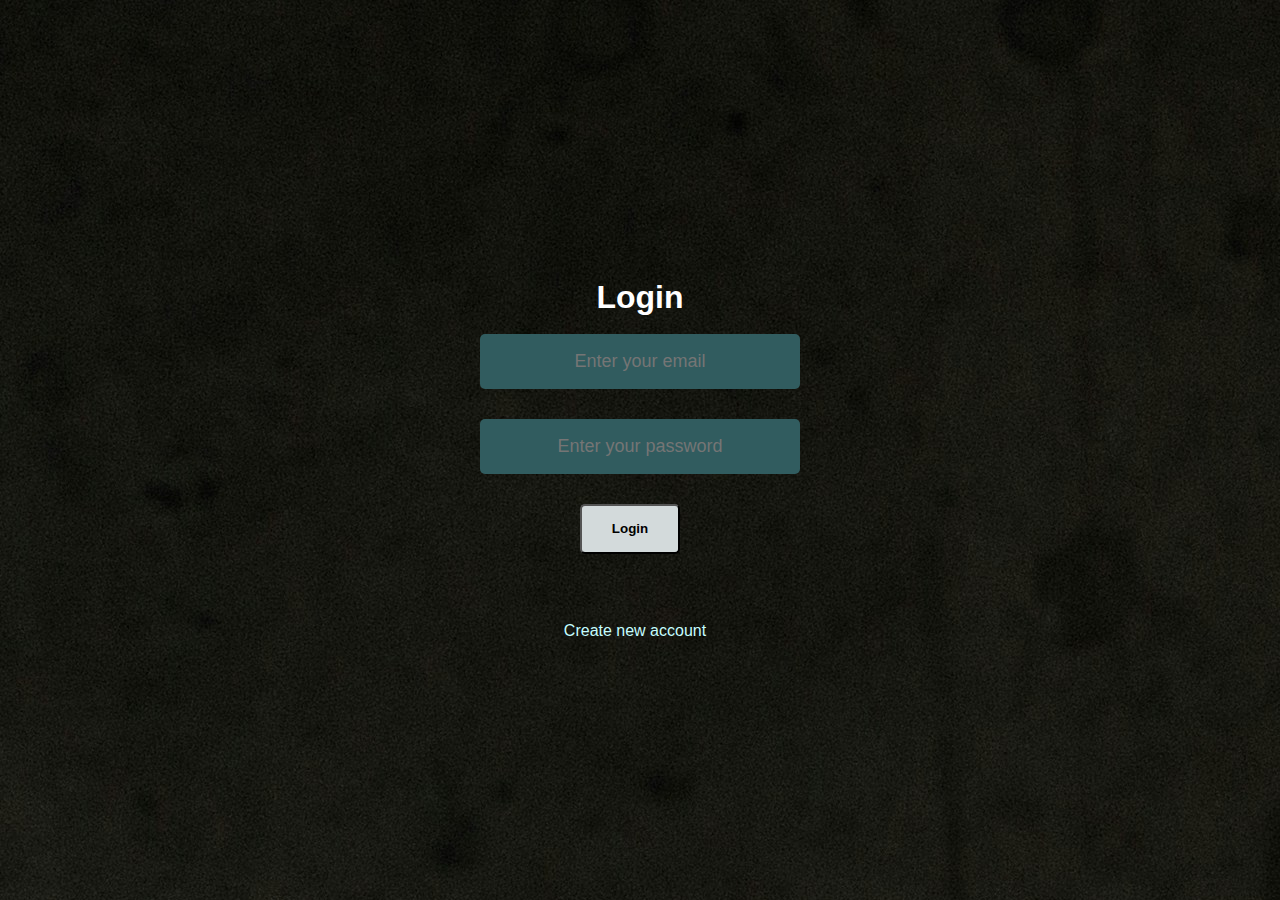
==== index.html @ a07fcc89 "first commit" ====
<!DOCTYPE html>
<html lang="en">
<head>
    <meta charset="UTF-8">
    <meta name="viewport" content="width=device-width, initial-scale=1.0">
    <title>First work</title>
    <link rel="stylesheet" href="./styles/style.css">
</head>
<body>
    <div class="form">
        <form class="login-form">
            <h1>Login </h1> <br>
            <input class="form_input" type="email" placeholder="Enter your email">
            <br>
            <input class="form_input" type="password" placeholder="Enter your password">
            <br>
            <button type="button">Login</button><br>
            
        <div class="accounts">
            <a>Create new account</a>

        </div>
            </form>
    </div>
</body>
</html>
---- styles/style.css ----
*{
    margin: 0;
    padding: 0;
    box-sizing: border-box;
    text-decoration: none;
  }
  
  body{
    height: 100vh;
    display: flex;
    justify-content: center;
    align-items: center;
    background-image: url(../img/bg.jpg);
  }
  h1{
    color: rgb(255, 255, 255);
  }

  .form{
    z-index: 1;
    font-family: "Poppins", sans-serif;
    position: absolute; 
    width: 320px;
    text-align: center;
  }

  .form .form_input{
    width: 320px;
    height: 55px;
    margin-bottom: 30px;
    outline: none;
    border: none;
    background: rgb(49, 92, 95);
    color: #fff;
    font-size: 18px;
    text-align: center;
    border-radius: 5px;
    transition: 0.5s;
    transition-property: border-left, border-right, box-shadow;
  }

  .form button{
    display: block;
    width: 100px;
    height: 50px;
    background: #d3dadb;
    padding: 10px;
    text-align: center;
    border-radius: 5px;
    color: rgb(0, 0, 0);
    font-weight: bold;
    line-height: 25px;
    margin-bottom: 50px;
    margin-left: 100px;
  }
 .accounts{
    font-family: "Poppins", sans-serif;
    position: absolute;
    width: 310px;
    text-align: center;
    justify-content: center ;
    color: rgb(197, 253, 255);
 }

 .accounts{
    align-items: center;
    justify-content: center;
    text-align: center  ;
 }
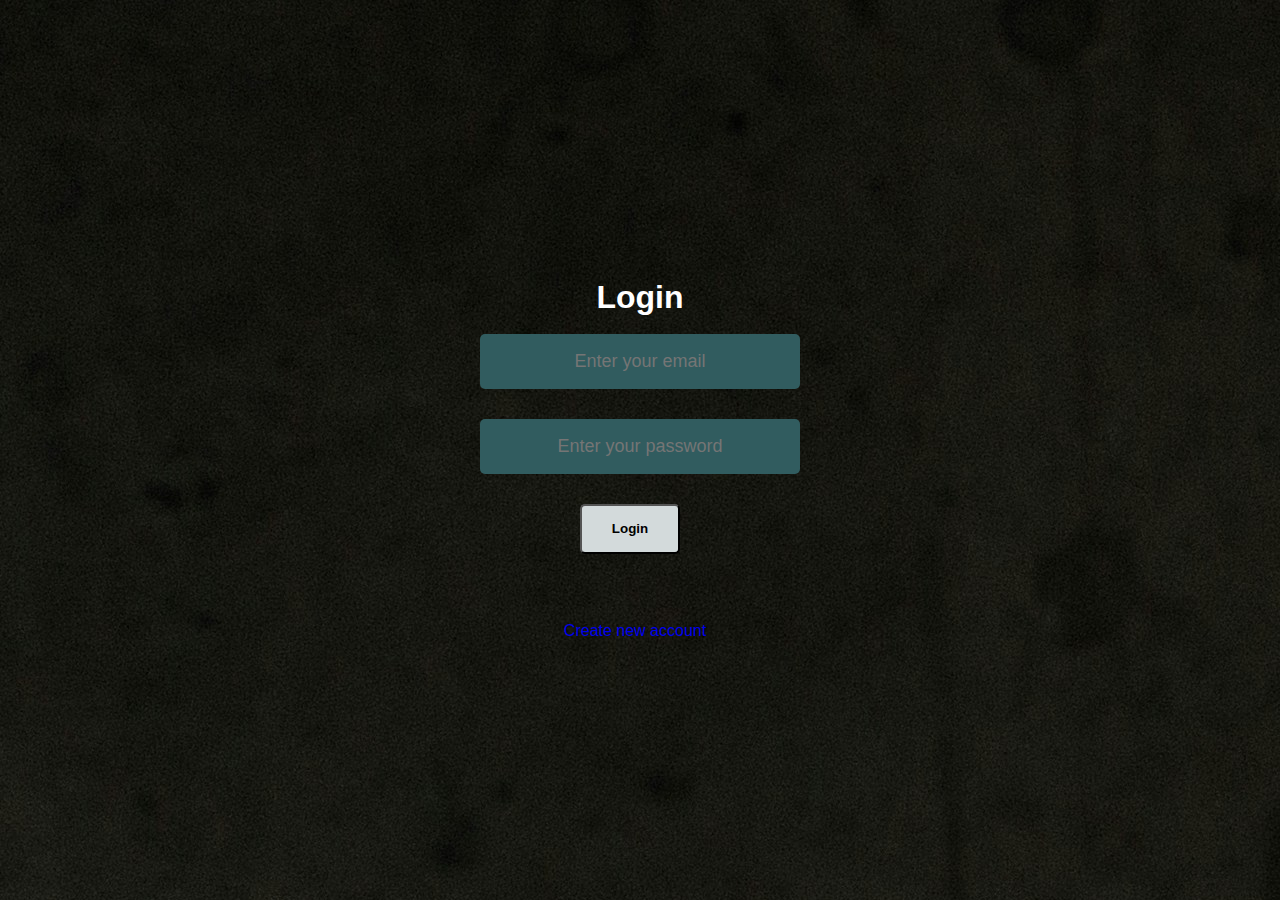
==== commit 2d50cbe4: "added new" ====
--- a/index.html
+++ b/index.html
@@ -17,7 +17,7 @@
             <button type="button">Login</button><br>
             
         <div class="accounts">
-            <a>Create new account</a>
+            <a href="/new acc/index.html">Create new account</a>
 
         </div>
             </form>
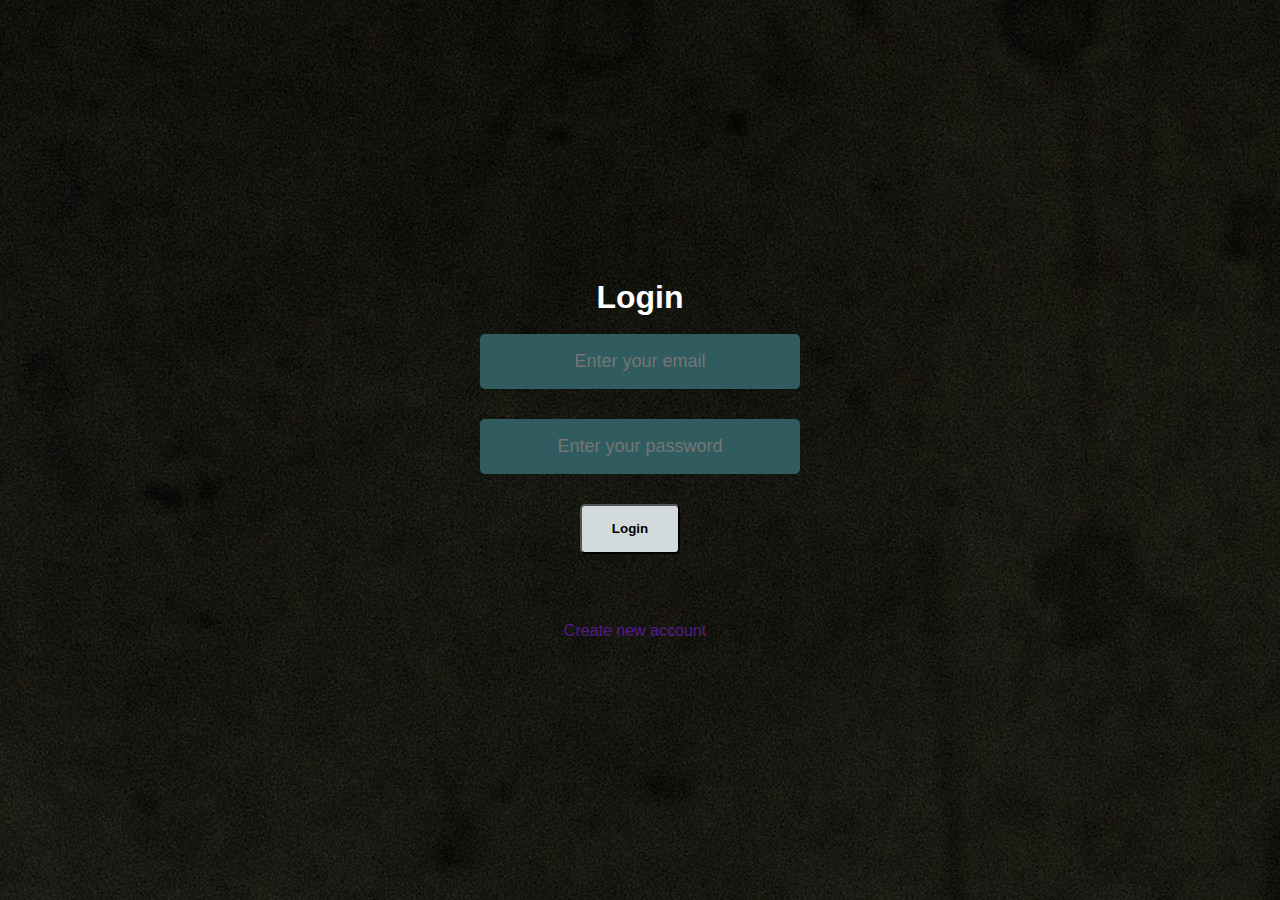
==== commit 96c1dc3f: "first commit" ====
--- a/index.html
+++ b/index.html
@@ -17,7 +17,7 @@
             <button type="button">Login</button><br>
             
         <div class="accounts">
-            <a href="/new acc/index.html">Create new account</a>
+            <a href="">Create new account</a>
 
         </div>
             </form>
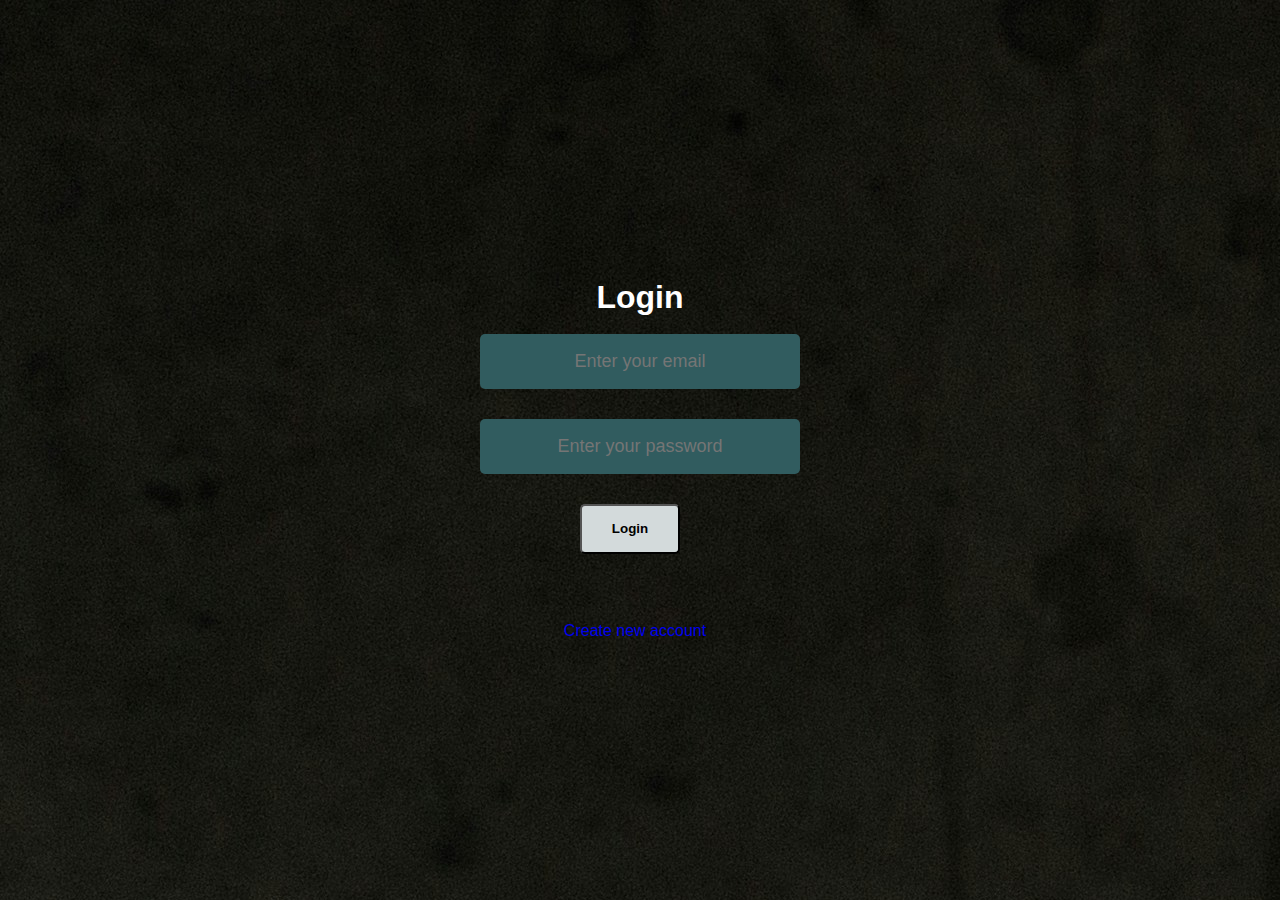
==== commit 18446a1c: "first commidsafasdft" ====
--- a/index.html
+++ b/index.html
@@ -17,7 +17,7 @@
             <button type="button">Login</button><br>
             
         <div class="accounts">
-            <a href="">Create new account</a>
+            <a href="https://miarii.github.io/new-acc/">Create new account</a>
 
         </div>
             </form>
